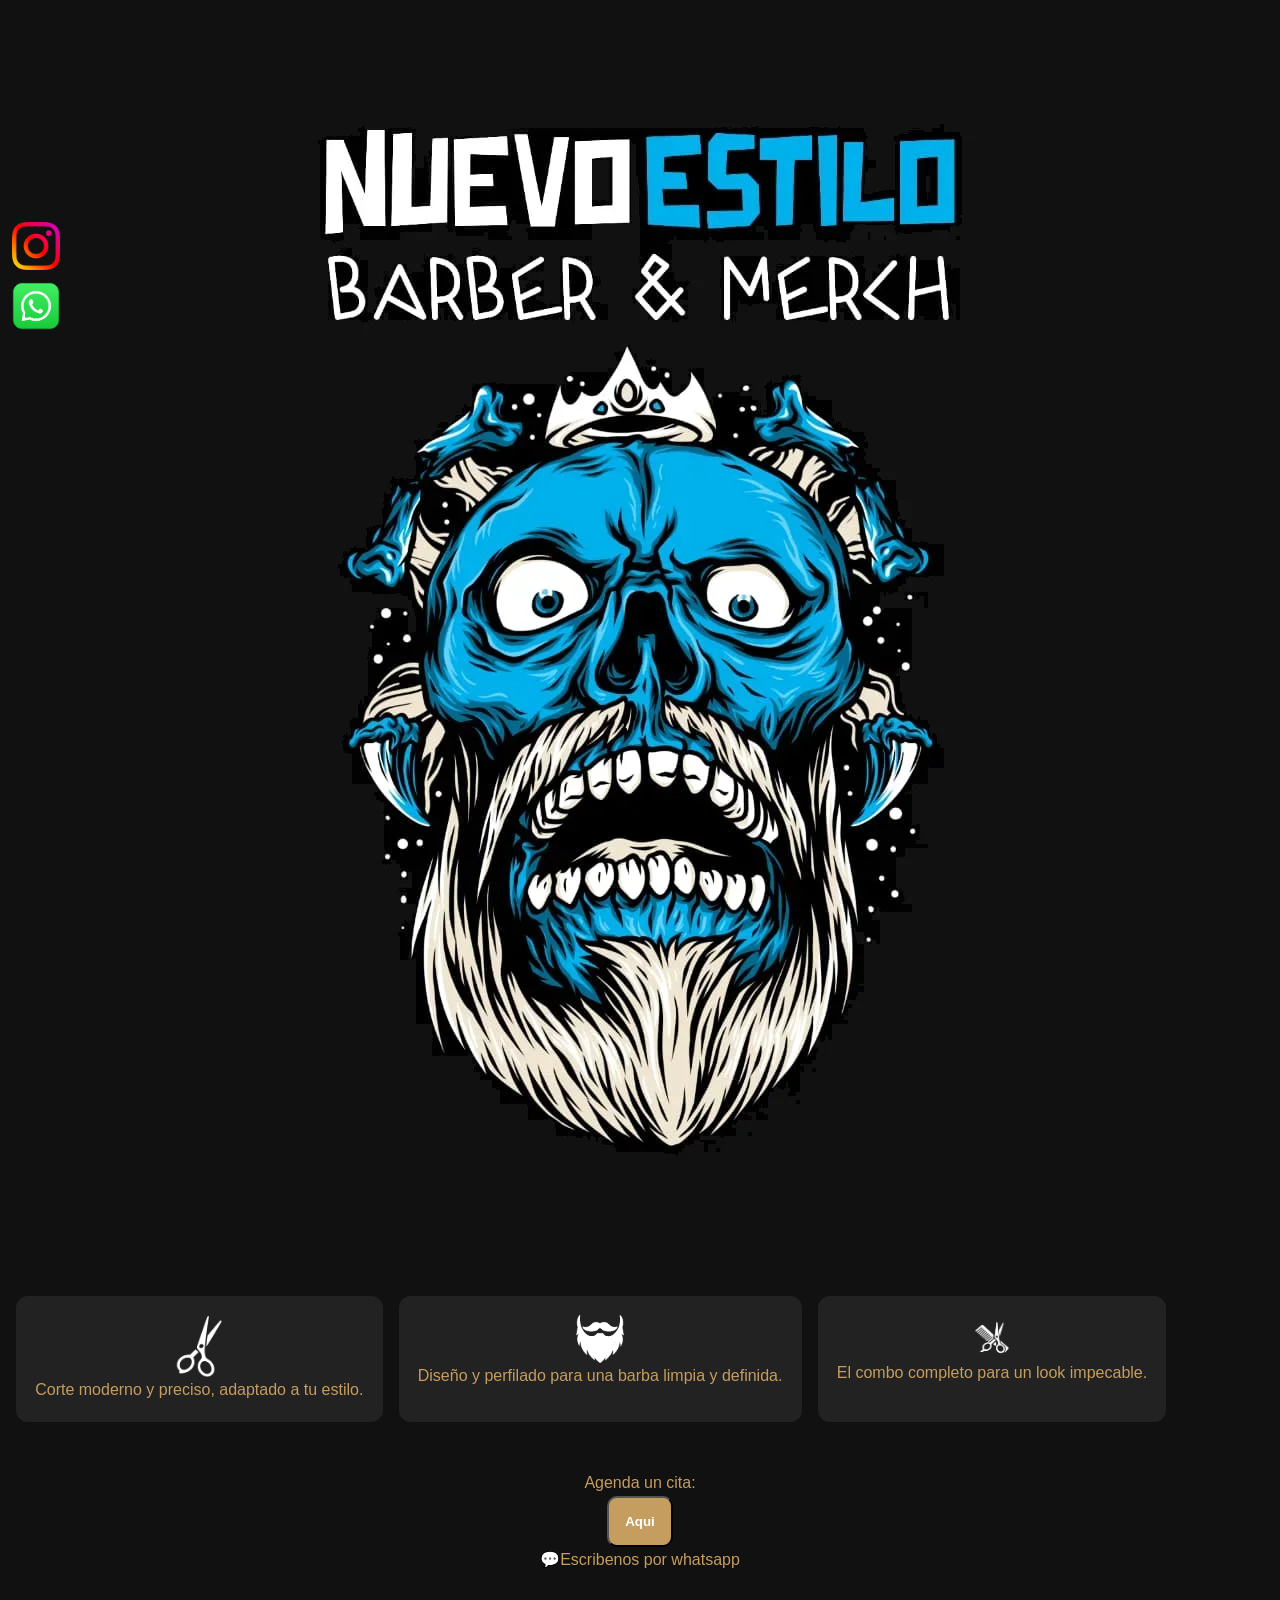
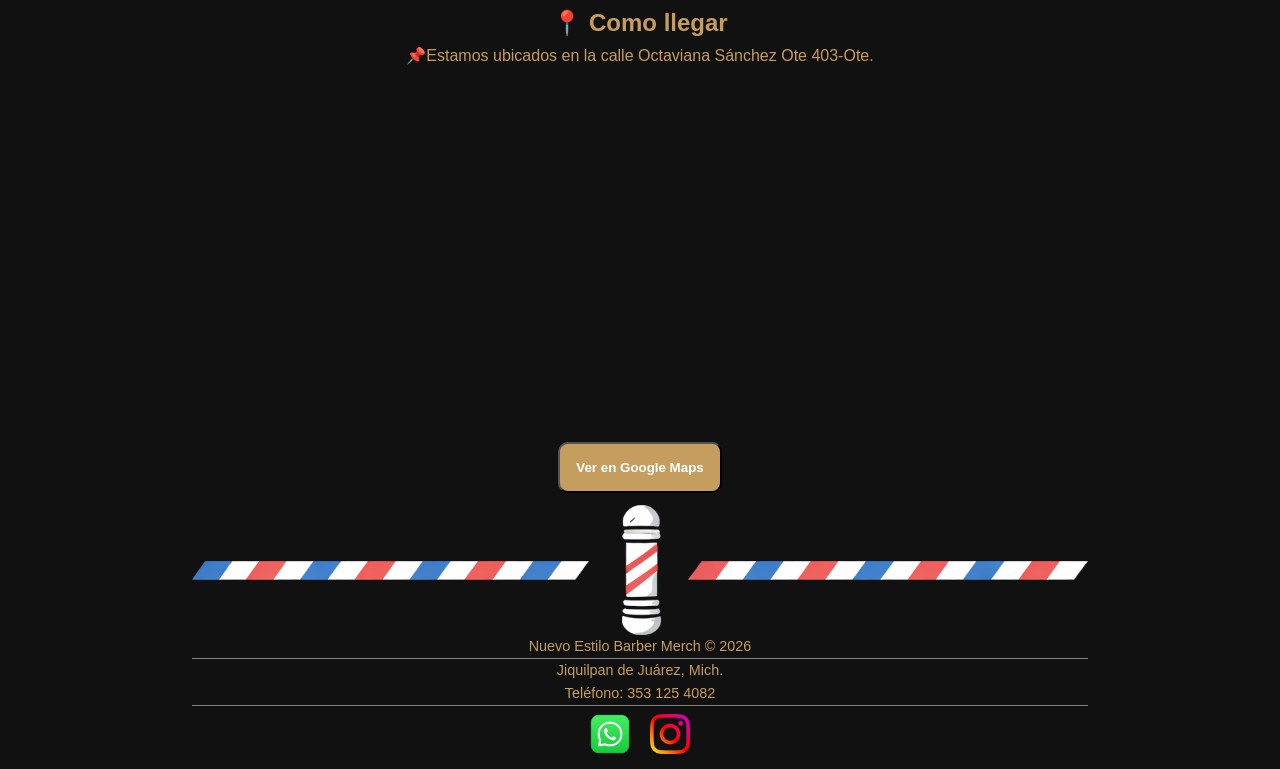
==== index.html @ dde4e33f "reparacio-maps" ====
<!DOCTYPE html>
<html lang="en">
<head>
    <meta charset="UTF-8">
    <meta name="viewport" content="width=device-width, initial-scale=1.0">
    <title>Document</title>
    <header>
    </header>
    <link rel="stylesheet" href="style-index.css">
</head>
<body>

    <div class="social-float">
        <a href="https://www.instagram.com/nuevo.estilo.barber.merch/" target="_blank" arial-label="Instagram">
            <img src="/icon-instagram.webp" alt="Instagram" loading="lazy"></a>
        <a href="https://wa.me/3531254082?text=Hola,%20quiero%20agendar%20una%20cita%20en%20la%20barbería" target="_blank" arial-label="WhatsApp">
            <img src="/icon-whatsapp.webp" alt="WhatsApp" loading="lazy"></a>
    </div>
    <div class="img"><img src="/logo-NEBM.webp" alt="banner NEBM"></div>

    <section class="servicios">
        <div class="card"><img class="icon" src="/icon-corte.png" alt="Corte" loading="lazy">Corte moderno y preciso, adaptado a tu estilo.</div>
        <div class="card"><img class="icon" src="/icon-barba.png" alt="Barba" loading="lazy">Diseño y perfilado para una barba limpia y definida.</div>
        <div class="card"><img class="icon" src="/icon-corte+barba.png" alt="Corte + Barba" loading="lazy">El combo completo para un look impecable.</div>
    </section>

    <section class="cta">
        <p>Agenda un cita:</p>
        <button class="bcta"><a href="https://wa.me/3531254082?text=Hola,%20quiero%20agendar%20una%20cita%20en%20la%20barbería">Aqui</a></button>
        <p>💬Escribenos por whatsapp</p>
    </section>   

    <section class="mapa-section">
        <h2>📍 Como llegar</h2>
            <p class="text-index">📌Estamos ubicados en la calle Octaviana Sánchez Ote 403-Ote.</p>
            <div class="mapa-contenedor">
                <iframe 
                src="https://www.google.com/maps/embed?pb=!1m18!1m12!1m3!1d4331.782740162668!2d-102.71083377011375!3d19.995231643847507!2m3!1f0!2f0!3f0!3m2!1i1024!2i768!4f13.1!3m3!1m2!1s0x842efd003ddbe599%3A0x9b3c000cf13ebb7!2sNuevo%20Estilo%20Barber%20%26%20Merch!5e0!3m2!1ses-419!2smx!4v1769108704139!5m2!1ses-419!2smx"
                width="100%"
                height="300px" 
                style="border:0;" 
                allowfullscreen="" 
                loading="lazy" 
                referrerpolicy="no-referrer-when-downgrade">
            </iframe>     
            </div>
            <br>
            <button class="bcta"><a href="https://maps.app.goo.gl/bT93L2GBnKSp6VHg8" target="_blank">Ver en Google Maps</a></button>
            
    </section>

</body>
<footer>
    <br>
    <br>
    <div class="footer">
         <img src="/img-line.png" alt="img-line" loading="lazy">
        <p>Nuevo Estilo Barber Merch © 2026</p>
        <div class="line-second"></div>
        <p>Jiquilpan de Juárez, Mich.</p>
        Teléfono: 353 125 4082</a>
        <div class="line-second"></div>
        <img class="icon-social" src="/icon-whatsapp.webp" alt="icon-wa" loading="lazy">
        <img class="icon-social" src="/icon-instagram.webp" alt="icon-ig" loading="lazy">
    </div>
</footer>
</html>
---- style-index.css ----
:root {
    --color-principal:#111;
    --texto:#c59d5f;
    --funte:arial, sans-serif;
    --color-boton: #c59d5f;
}

* {
    margin:0;
    padding:0;
    box-sizing:border-box;
}

.header {
    display:flex;
    justify-content: space-between;
    padding:16px;
    color:var(--texto);
}

.nav {
    background-color: var(--color-principal);
    color:var(--texto);
}

body {
    font-family: var(--funte);
    background-color: var(--color-principal);
    color: var(--texto);
    line-height:1.6;
}

a {
    text-decoration: none;
    color:white;
}

.servicios {
    display:flex;
    flex-direction:column;
    gap:1rem;
    padding:1rem;
}

.card {
    background-color:#222;
    padding:1.2rem;
    border-radius:12px;
    text-align:center;
}

@media (min-width:768px) {
    .servicios {
        flex-direction:row;
    }
}

img {
    max-width:100%;
    height:auto;
    display:block;
}

.contenedor-img {
    display:flex;
    flex-direction:column;
    gap:1rem;
    padding:1rem;
}

.icon-social {
    width:2.5rem;
    height:auto;
    display:inline-block;
    justify-items: center;
    margin: 0.5rem;
}

.cta {
    display:flex;
    text-align:center;
    margin:2rem 0;
    display:block;
}

.bcta {
    background-color: var(--color-boton);
    border-radius: 10px;
    font-weight: bold;
    text-decoration: none;
    height: auto;
    padding:1rem;
}

.icon {
    width:3rem;
    height:auto;
    margin:auto;
}

.social-float {
    position:fixed;
    left:12px;
    bottom:70%;
    display:flex;
    flex-direction:column;
    gap:12px;
    z-index: 999;
    width:3rem;
    height:3rem;
}

.mapa-section {
    margin:auto;
    text-align:center;
    width:95%;
    height:450px;
    padding-bottom: 2rem;
    justify-items: center;
}

.mapa-contenedor {
    margin:2%;
    width:96%;
    height:300px;
    border-radius:12px;
    padding-top:0.5rem;

}

.footer {
    margin-left:15%;
    margin-right:15%;
    text-align: center;
    font-size:0.9rem;
}

.line-first {
    border-bottom: grey 2px solid;

}

.line-second {
    border-bottom:grey 1px solid;
}

.text-index {
    text-align: center;
}
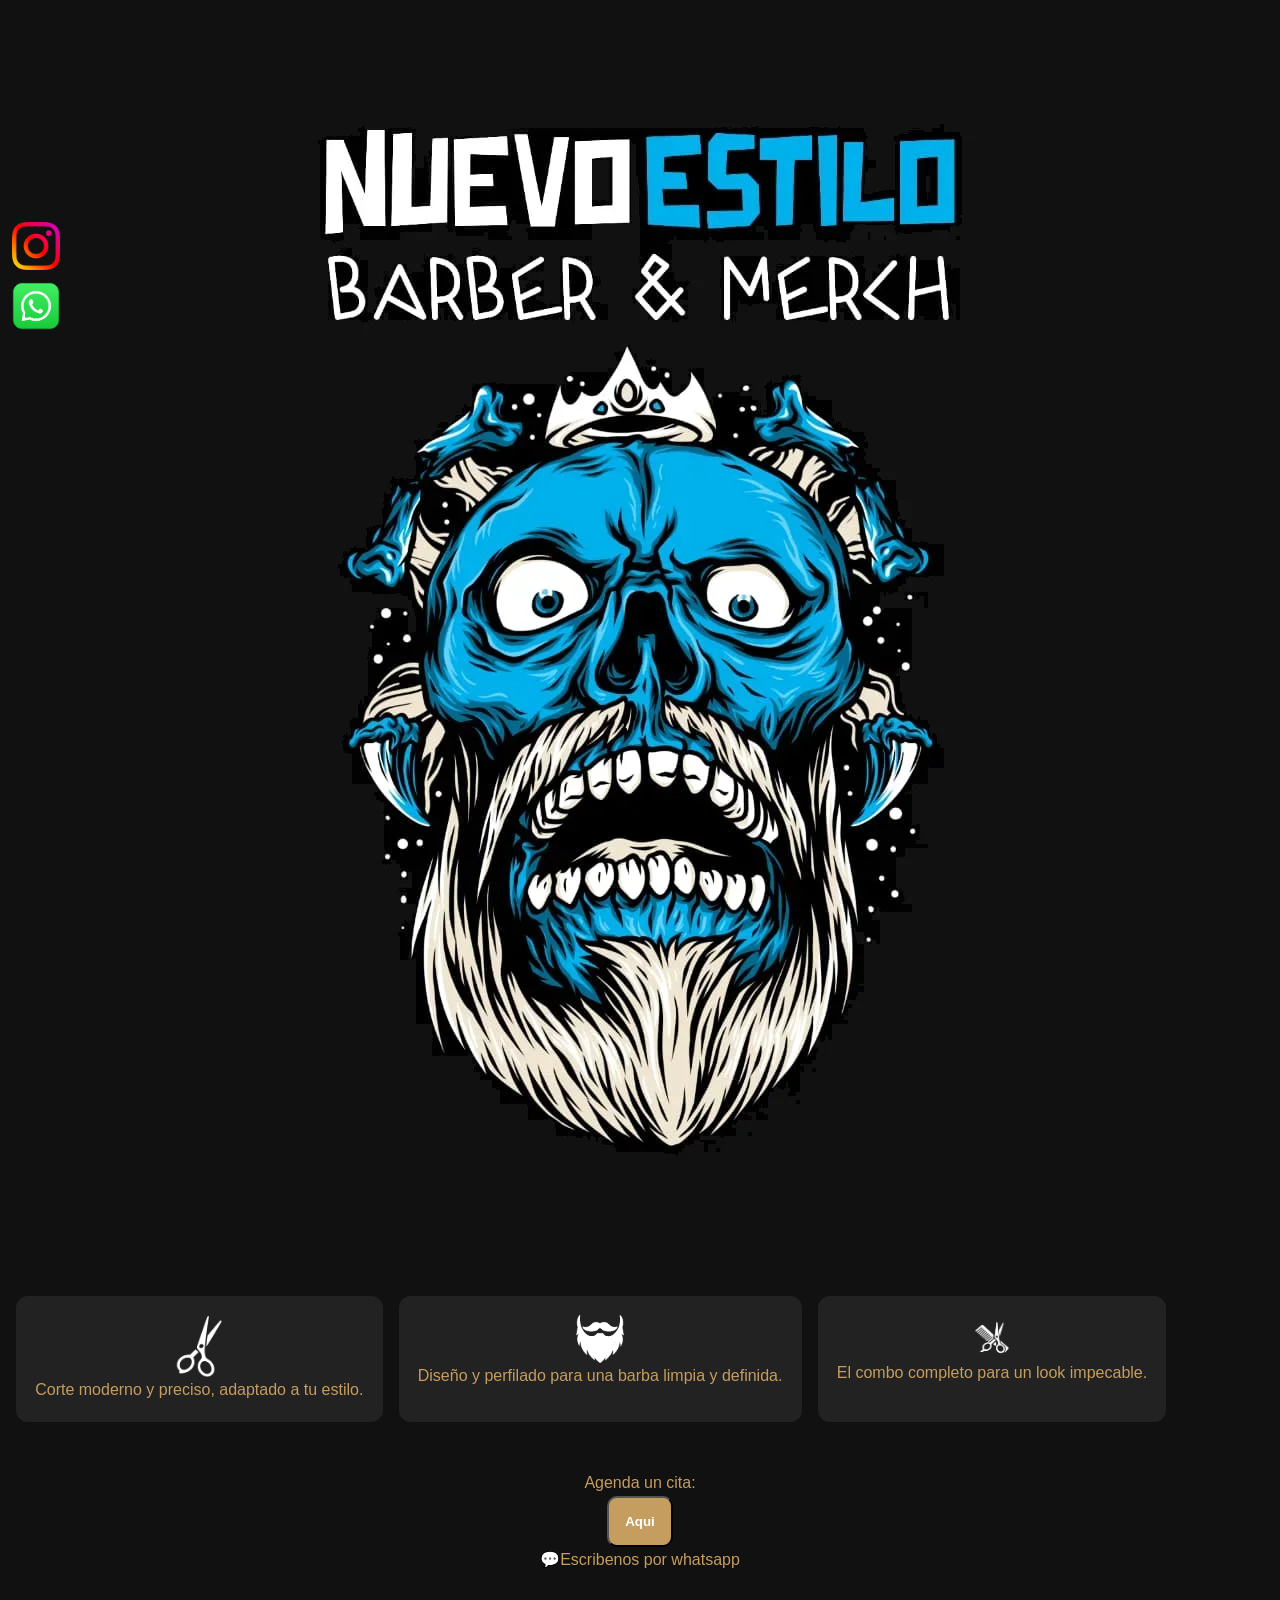
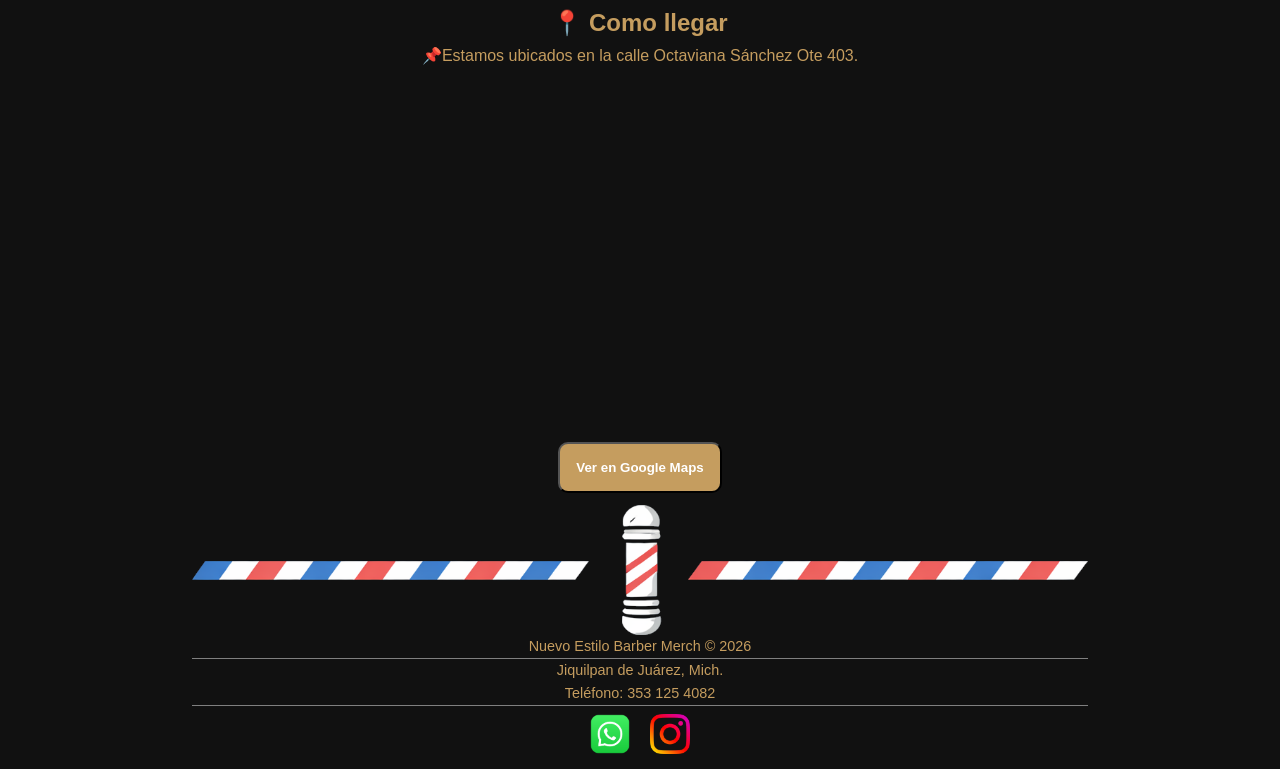
==== commit fc0838ed: "correcion-titulo-y-direccion" ====
--- a/index.html
+++ b/index.html
@@ -3,7 +3,7 @@
 <head>
     <meta charset="UTF-8">
     <meta name="viewport" content="width=device-width, initial-scale=1.0">
-    <title>Document</title>
+    <title>Nuevo Estilo Barber Merch</title>
     <header>
     </header>
     <link rel="stylesheet" href="style-index.css">
@@ -32,7 +32,7 @@
 
     <section class="mapa-section">
         <h2>📍 Como llegar</h2>
-            <p class="text-index">📌Estamos ubicados en la calle Octaviana Sánchez Ote 403-Ote.</p>
+            <p class="text-index">📌Estamos ubicados en la calle Octaviana Sánchez Ote 403.</p>
             <div class="mapa-contenedor">
                 <iframe 
                 src="https://www.google.com/maps/embed?pb=!1m18!1m12!1m3!1d4331.782740162668!2d-102.71083377011375!3d19.995231643847507!2m3!1f0!2f0!3f0!3m2!1i1024!2i768!4f13.1!3m3!1m2!1s0x842efd003ddbe599%3A0x9b3c000cf13ebb7!2sNuevo%20Estilo%20Barber%20%26%20Merch!5e0!3m2!1ses-419!2smx!4v1769108704139!5m2!1ses-419!2smx"
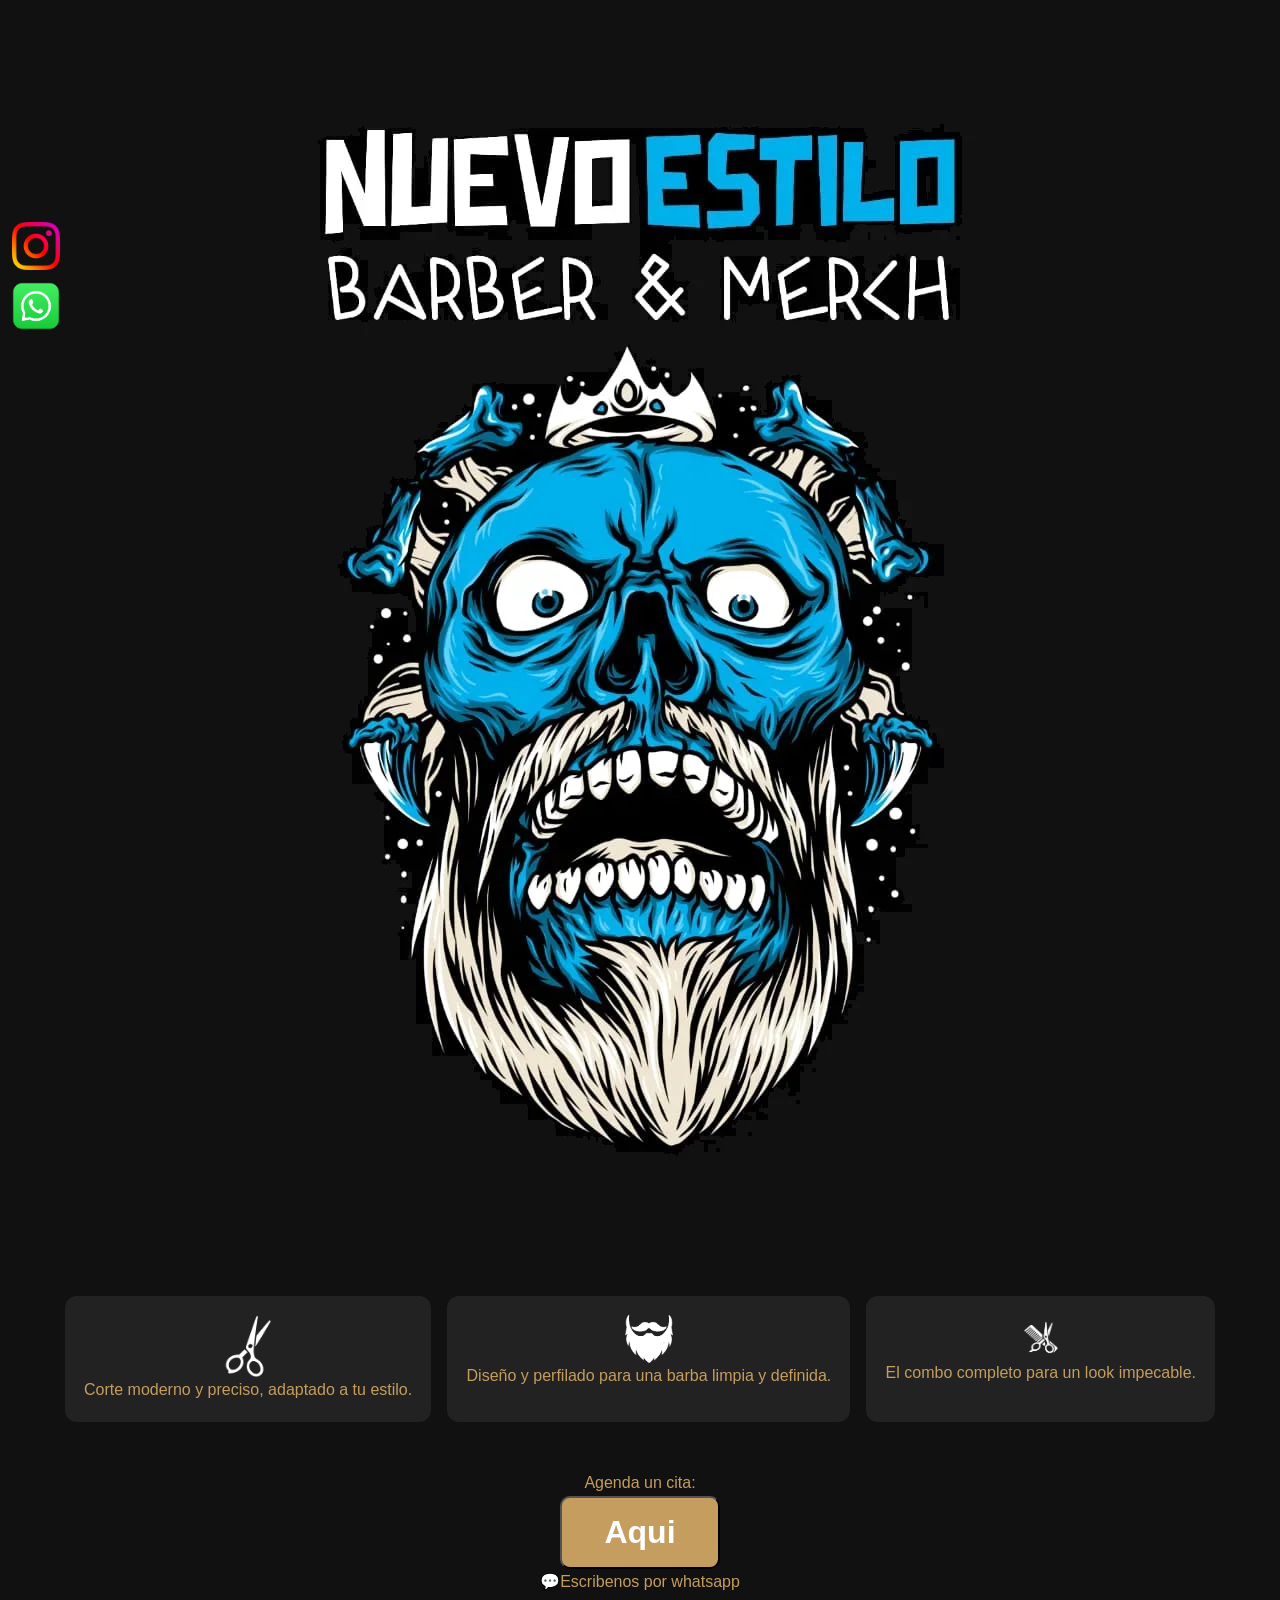
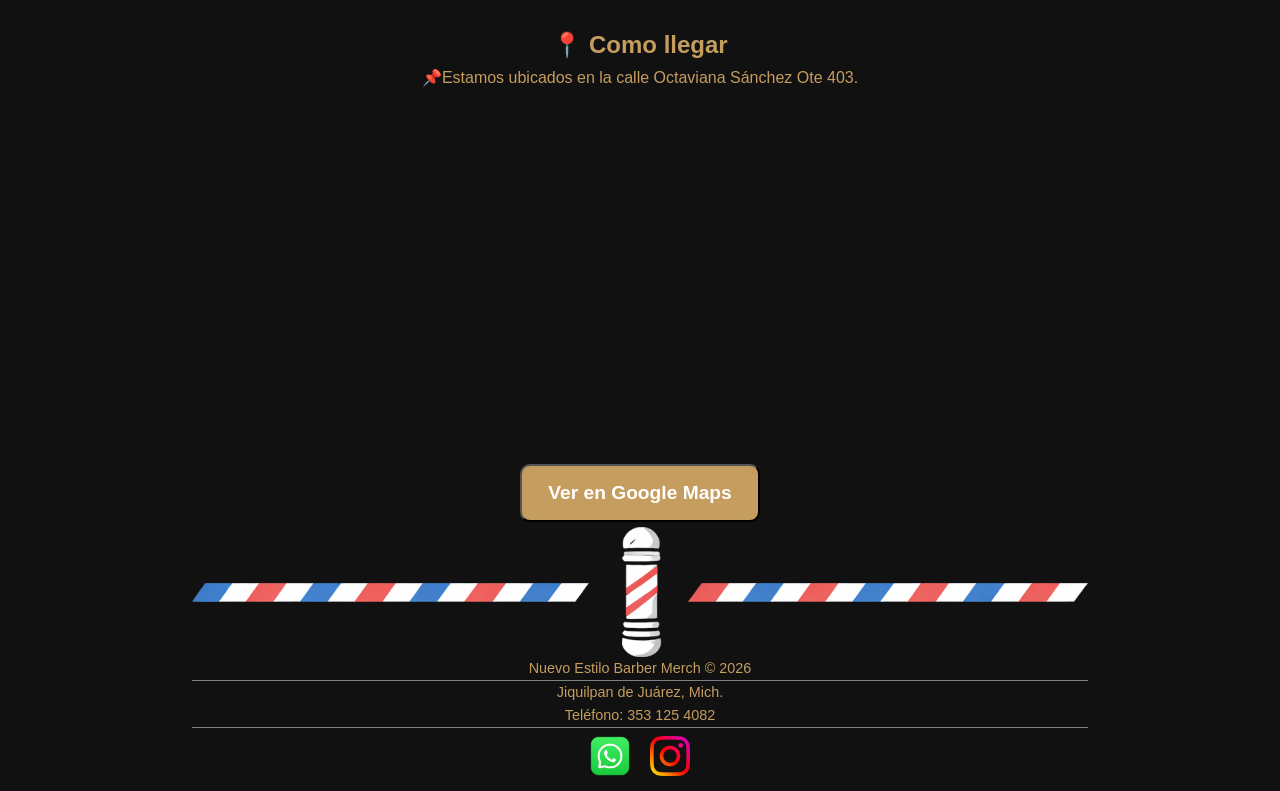
==== commit 2909abcd: "ajuste1-seo" ====
--- a/index.html
+++ b/index.html
@@ -12,11 +12,11 @@
 
     <div class="social-float">
         <a href="https://www.instagram.com/nuevo.estilo.barber.merch/" target="_blank" arial-label="Instagram">
-            <img src="/icon-instagram.webp" alt="Instagram" loading="lazy"></a>
+            <img src="/icon-instagram.webp" alt="Instagram" width="auto" height="auto"loading="lazy"></a>
         <a href="https://wa.me/3531254082?text=Hola,%20quiero%20agendar%20una%20cita%20en%20la%20barbería" target="_blank" arial-label="WhatsApp">
             <img src="/icon-whatsapp.webp" alt="WhatsApp" loading="lazy"></a>
     </div>
-    <div class="img"><img src="/logo-NEBM.webp" alt="banner NEBM"></div>
+    <div class="img"><img src="/logo-NEBM.webp" alt="banner NEBM" width="100%" height="auto"></div>
 
     <section class="servicios">
         <div class="card"><img class="icon" src="/icon-corte.png" alt="Corte" loading="lazy">Corte moderno y preciso, adaptado a tu estilo.</div>
@@ -35,6 +35,7 @@
             <p class="text-index">📌Estamos ubicados en la calle Octaviana Sánchez Ote 403.</p>
             <div class="mapa-contenedor">
                 <iframe 
+                tittle="google-maps"
                 src="https://www.google.com/maps/embed?pb=!1m18!1m12!1m3!1d4331.782740162668!2d-102.71083377011375!3d19.995231643847507!2m3!1f0!2f0!3f0!3m2!1i1024!2i768!4f13.1!3m3!1m2!1s0x842efd003ddbe599%3A0x9b3c000cf13ebb7!2sNuevo%20Estilo%20Barber%20%26%20Merch!5e0!3m2!1ses-419!2smx!4v1769108704139!5m2!1ses-419!2smx"
                 width="100%"
                 height="300px" 
@@ -45,7 +46,7 @@
             </iframe>     
             </div>
             <br>
-            <button class="bcta"><a href="https://maps.app.goo.gl/bT93L2GBnKSp6VHg8" target="_blank">Ver en Google Maps</a></button>
+            <button class="bmaps"><a href="https://maps.app.goo.gl/bT93L2GBnKSp6VHg8" target="_blank">Ver en Google Maps</a></button>
             
     </section>
 
@@ -54,7 +55,7 @@
     <br>
     <br>
     <div class="footer">
-         <img src="/img-line.png" alt="img-line" loading="lazy">
+         <img src="/img-line.png" alt="img-line" width="auto" height="auto"loading="lazy">
         <p>Nuevo Estilo Barber Merch © 2026</p>
         <div class="line-second"></div>
         <p>Jiquilpan de Juárez, Mich.</p>
--- a/style-index.css
+++ b/style-index.css
@@ -36,6 +36,7 @@
 }
 
 .servicios {
+    justify-content: center;
     display:flex;
     flex-direction:column;
     gap:1rem;
@@ -88,9 +89,23 @@
     border-radius: 10px;
     font-weight: bold;
     text-decoration: none;
+    width:10rem;
     height: auto;
+    font-size:2rem;
     padding:1rem;
 }
+
+.bmaps {
+    background-color: var(--color-boton);
+    border-radius: 10px;
+    font-weight: bold;
+    text-decoration: none;
+    width:15rem;
+    height: auto;
+    font-size:1.2rem;
+    padding:1rem;
+}
+
 
 .icon {
     width:3rem;
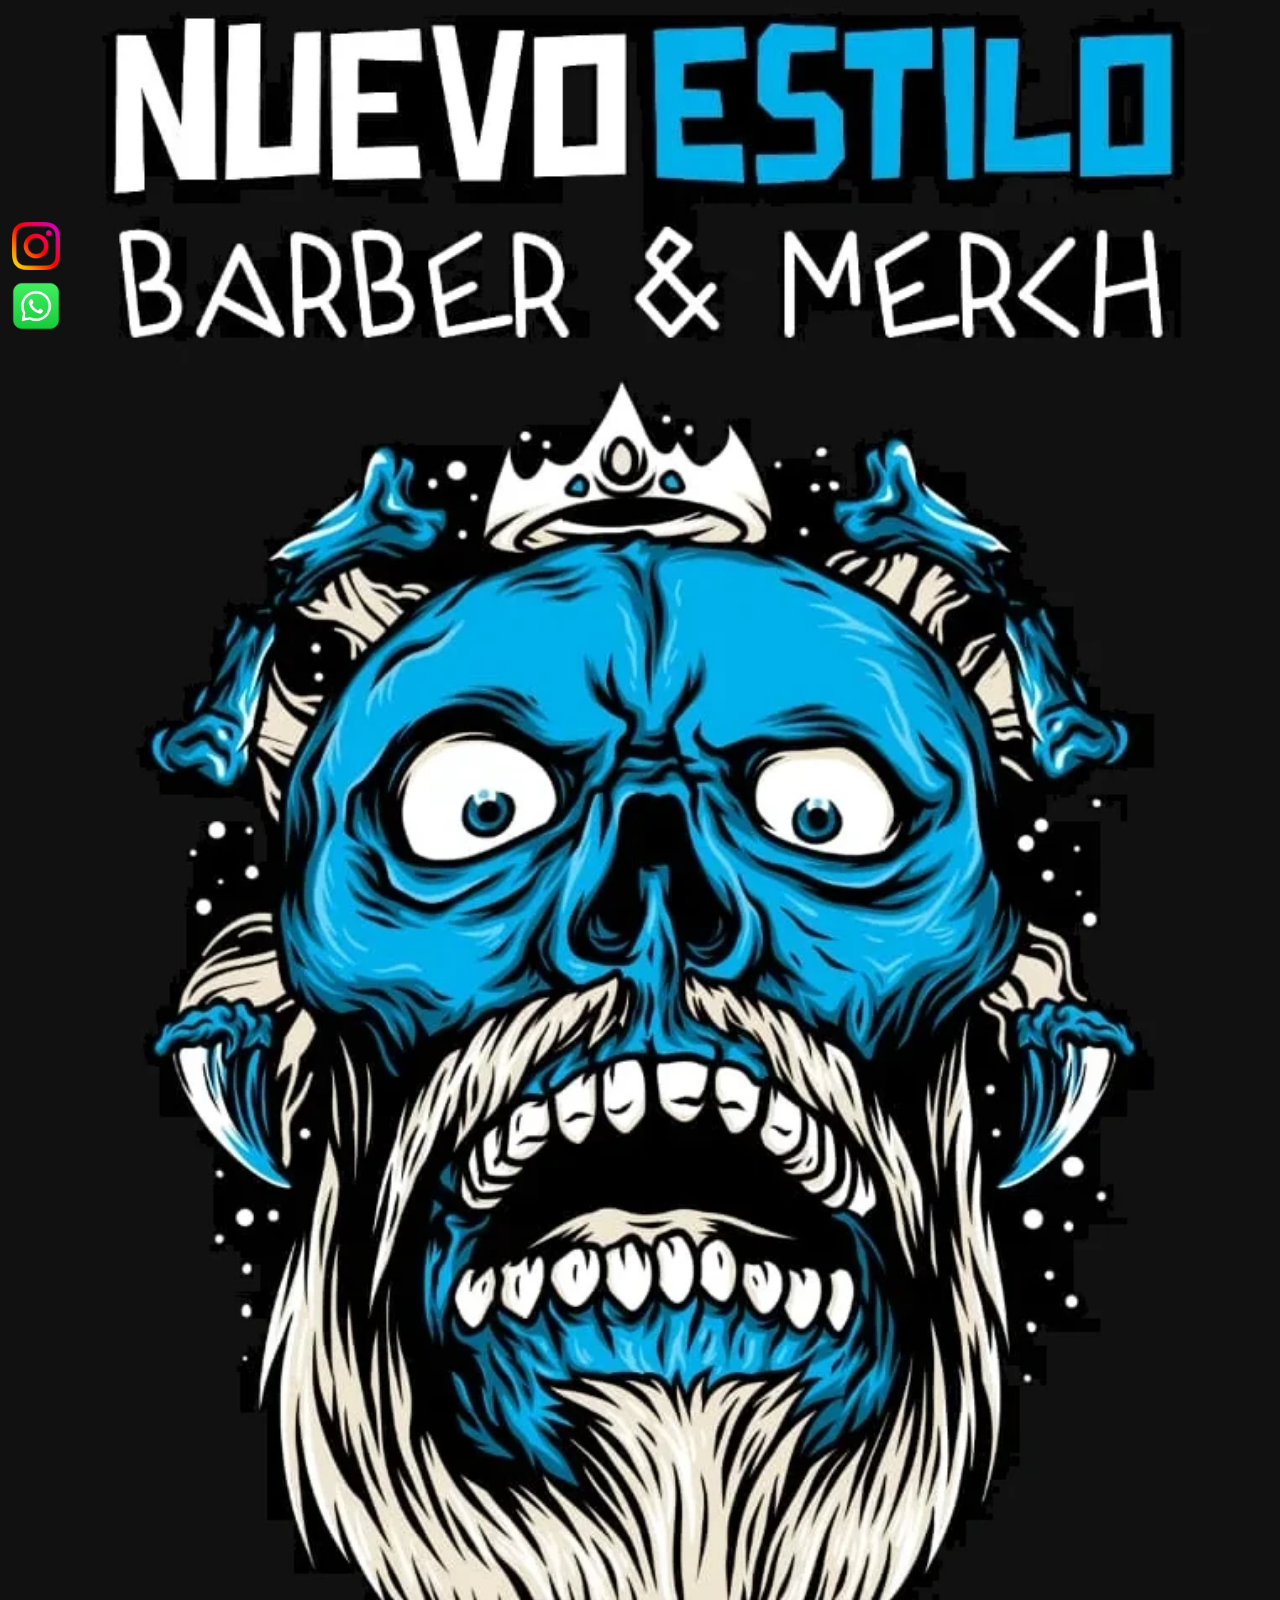
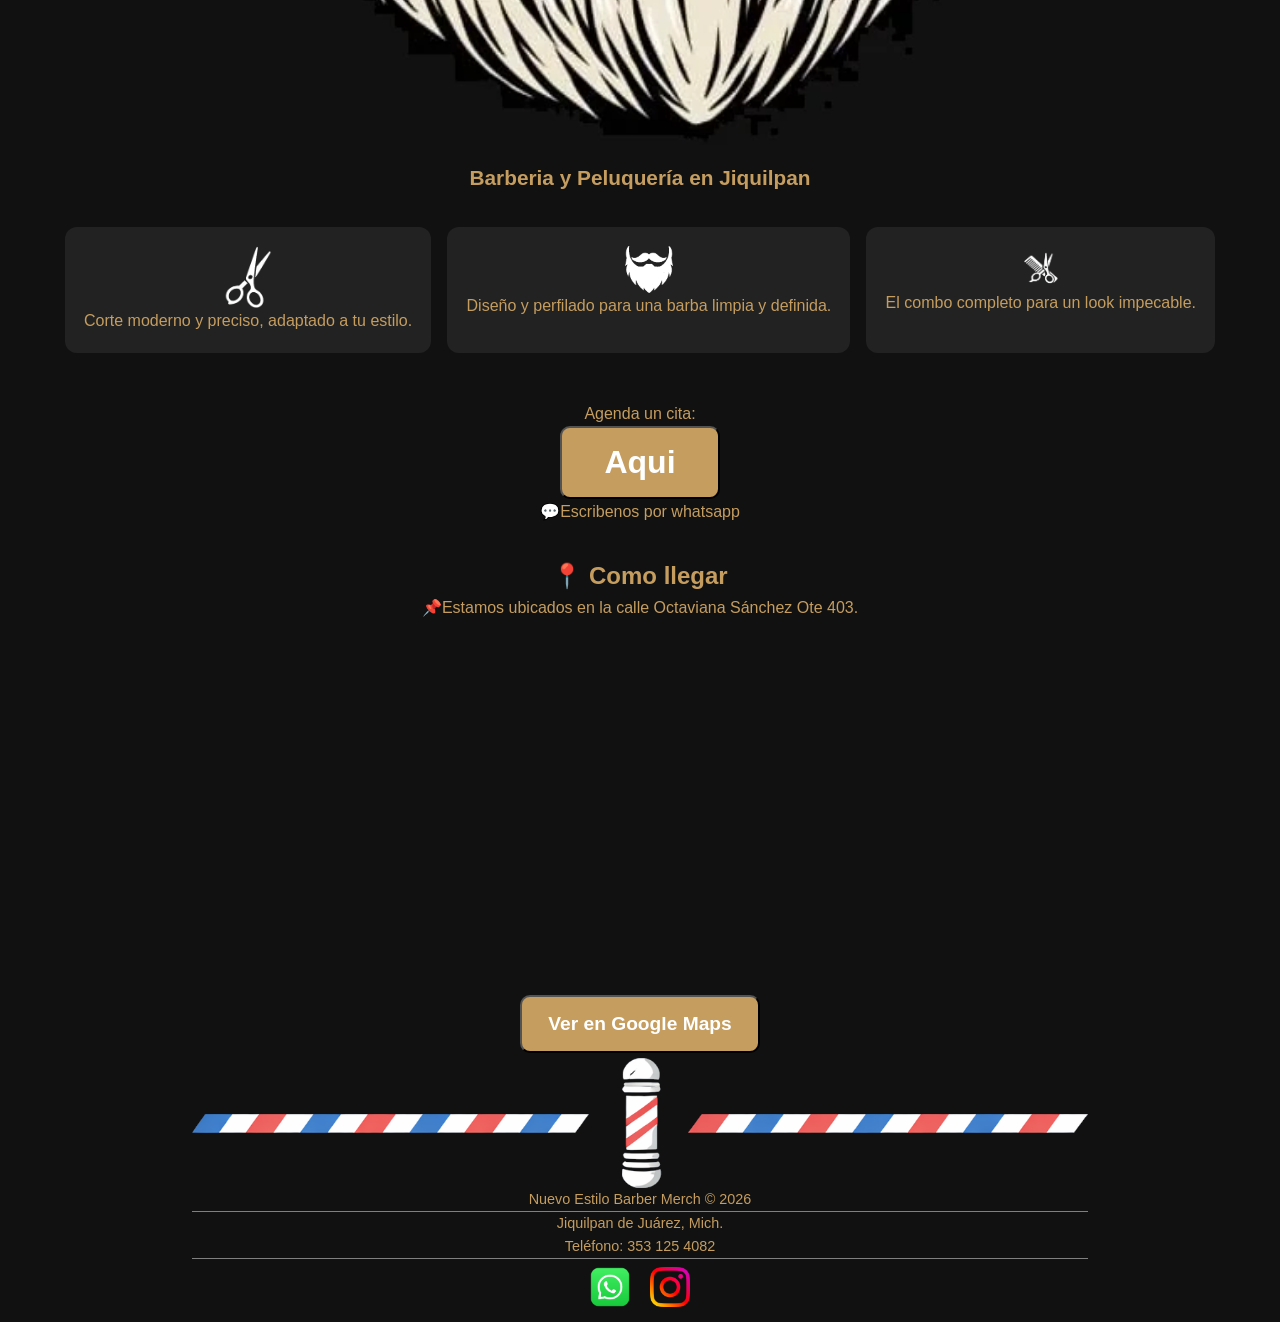
==== commit d4060d56: "rec-img-principal-y-add-meta" ====
--- a/index.html
+++ b/index.html
@@ -4,6 +4,7 @@
     <meta charset="UTF-8">
     <meta name="viewport" content="width=device-width, initial-scale=1.0">
     <title>Nuevo Estilo Barber Merch</title>
+    <meta name="description" content="Barbería y Peluquería en Jiquilpan, Michoacán. Ofrecemos cortes de cabello modernos, diseño de barba y servicios de alta calidad para hombres. ¡Agenda tu cita hoy!">
     <header>
     </header>
     <link rel="stylesheet" href="style-index.css">
@@ -18,10 +19,12 @@
     </div>
     <div class="img"><img src="/logo-NEBM.webp" alt="banner NEBM" width="100%" height="auto"></div>
 
+        <h1>Barberia y Peluquería en Jiquilpan</h1>
+
     <section class="servicios">
-        <div class="card"><img class="icon" src="/icon-corte.png" alt="Corte" loading="lazy">Corte moderno y preciso, adaptado a tu estilo.</div>
-        <div class="card"><img class="icon" src="/icon-barba.png" alt="Barba" loading="lazy">Diseño y perfilado para una barba limpia y definida.</div>
-        <div class="card"><img class="icon" src="/icon-corte+barba.png" alt="Corte + Barba" loading="lazy">El combo completo para un look impecable.</div>
+        <div class="card"><img class="icon" src="/icon-corte.png" alt="Corte" width="auto" height="auto" loading="lazy">Corte moderno y preciso, adaptado a tu estilo.</div>
+        <div class="card"><img class="icon" src="/icon-barba.png" alt="Barba" width="auto" height="auto" loading="lazy">Diseño y perfilado para una barba limpia y definida.</div>
+        <div class="card"><img class="icon" src="/icon-corte+barba.png" alt="Corte + Barba" width="auto" height="auto" loading="lazy">El combo completo para un look impecable.</div>
     </section>
 
     <section class="cta">
@@ -35,7 +38,7 @@
             <p class="text-index">📌Estamos ubicados en la calle Octaviana Sánchez Ote 403.</p>
             <div class="mapa-contenedor">
                 <iframe 
-                tittle="google-maps"
+                title="google-maps"
                 src="https://www.google.com/maps/embed?pb=!1m18!1m12!1m3!1d4331.782740162668!2d-102.71083377011375!3d19.995231643847507!2m3!1f0!2f0!3f0!3m2!1i1024!2i768!4f13.1!3m3!1m2!1s0x842efd003ddbe599%3A0x9b3c000cf13ebb7!2sNuevo%20Estilo%20Barber%20%26%20Merch!5e0!3m2!1ses-419!2smx!4v1769108704139!5m2!1ses-419!2smx"
                 width="100%"
                 height="300px" 
--- a/style-index.css
+++ b/style-index.css
@@ -11,6 +11,12 @@
     box-sizing:border-box;
 }
 
+h1 {
+    text-align: center;
+    margin: 1rem 0;
+    color: var(--texto);
+    font-size:1.3rem;
+}
 .header {
     display:flex;
     justify-content: space-between;
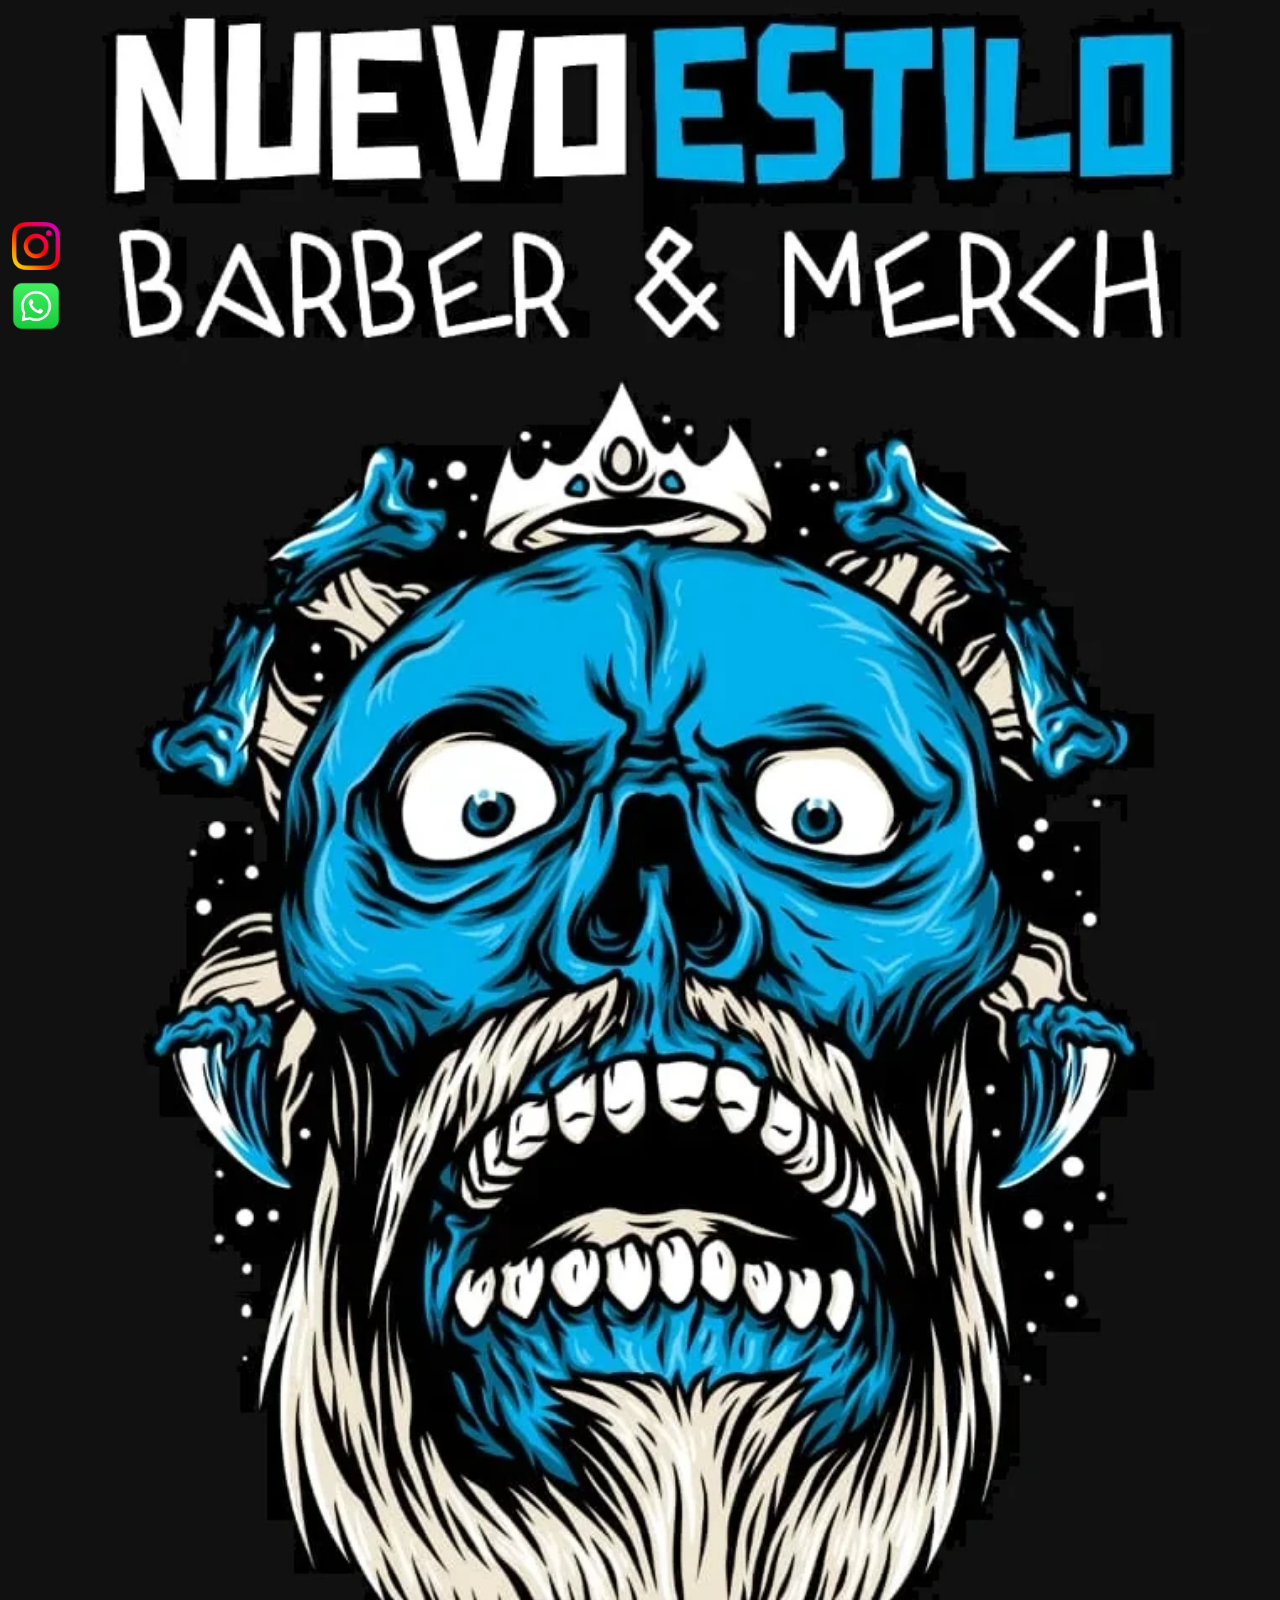
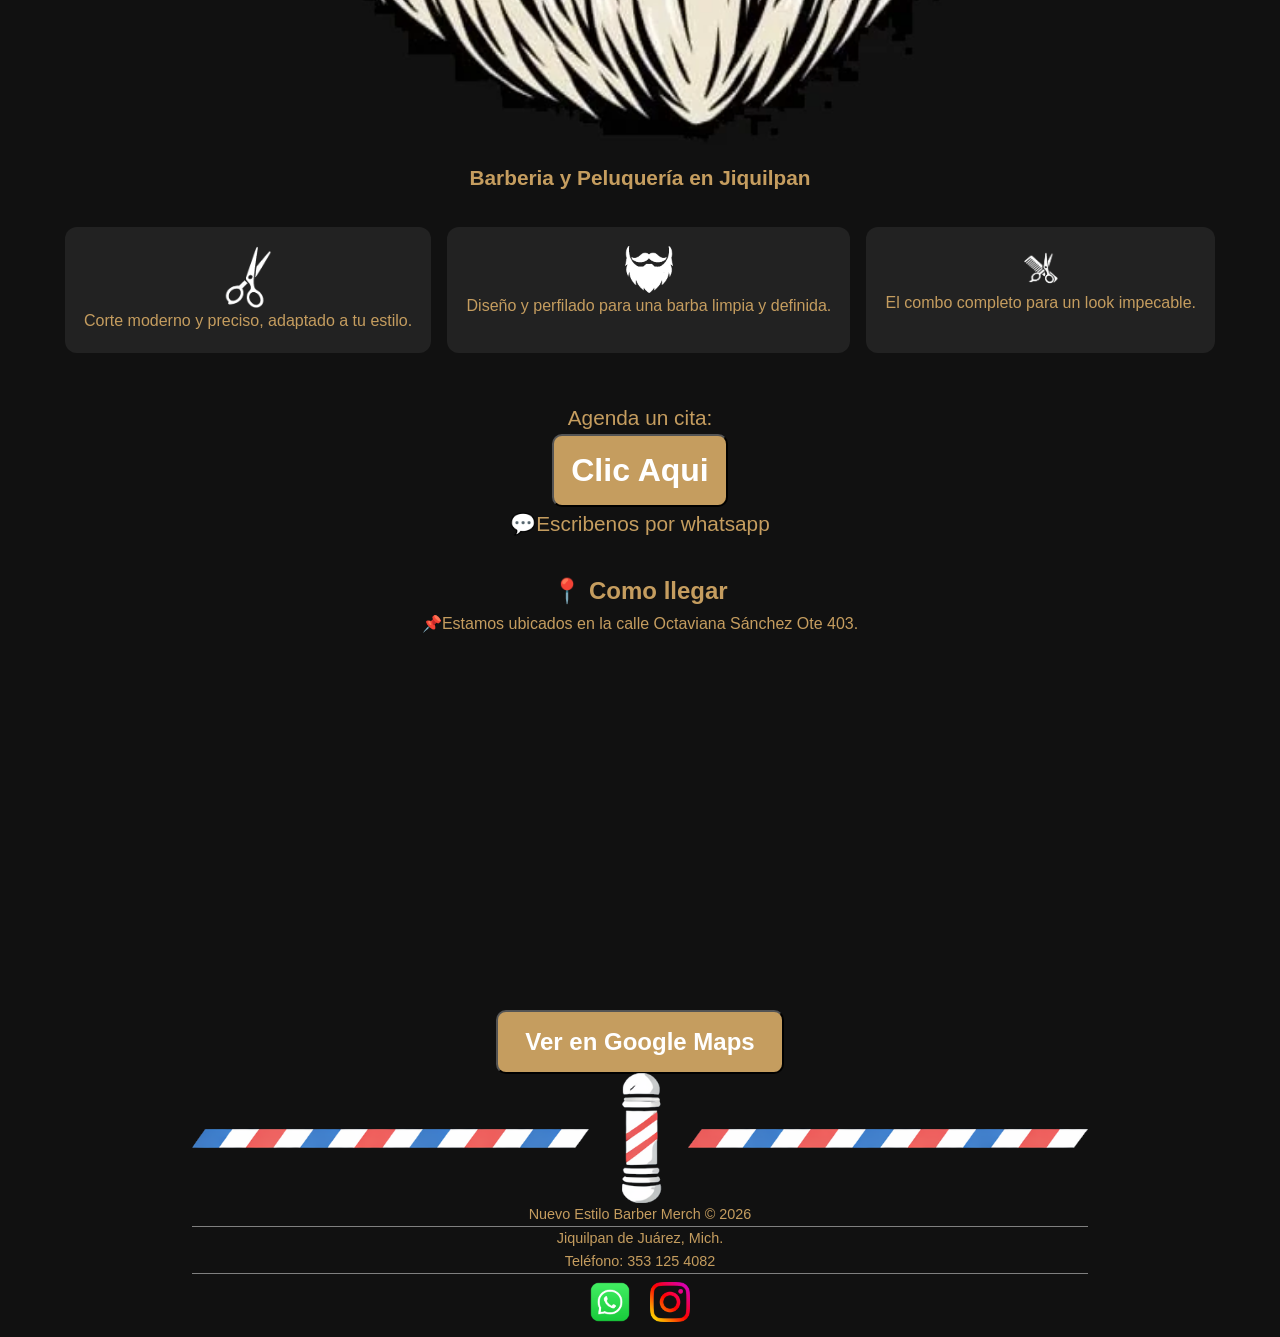
==== commit 607a33bf: "modificar-botones" ====
--- a/index.html
+++ b/index.html
@@ -28,9 +28,9 @@
     </section>
 
     <section class="cta">
-        <p>Agenda un cita:</p>
-        <button class="bcta"><a href="https://wa.me/3531254082?text=Hola,%20quiero%20agendar%20una%20cita%20en%20la%20barbería">Aqui</a></button>
-        <p>💬Escribenos por whatsapp</p>
+        <p class="text-cta">Agenda un cita:</p>
+        <button class="bcta"><a href="https://wa.me/3531254082?text=Hola,%20quiero%20agendar%20una%20cita%20en%20la%20barbería">Clic Aqui</a></button>
+        <p class="text-cta">💬Escribenos por whatsapp</p>
     </section>   
 
     <section class="mapa-section">
--- a/style-index.css
+++ b/style-index.css
@@ -95,10 +95,14 @@
     border-radius: 10px;
     font-weight: bold;
     text-decoration: none;
-    width:10rem;
+    width:11rem;
     height: auto;
     font-size:2rem;
     padding:1rem;
+}
+
+.text-cta {
+    font-size: 1.3rem;
 }
 
 .bmaps {
@@ -106,9 +110,9 @@
     border-radius: 10px;
     font-weight: bold;
     text-decoration: none;
-    width:15rem;
+    width:18rem;
     height: auto;
-    font-size:1.2rem;
+    font-size:1.5rem;
     padding:1rem;
 }
 
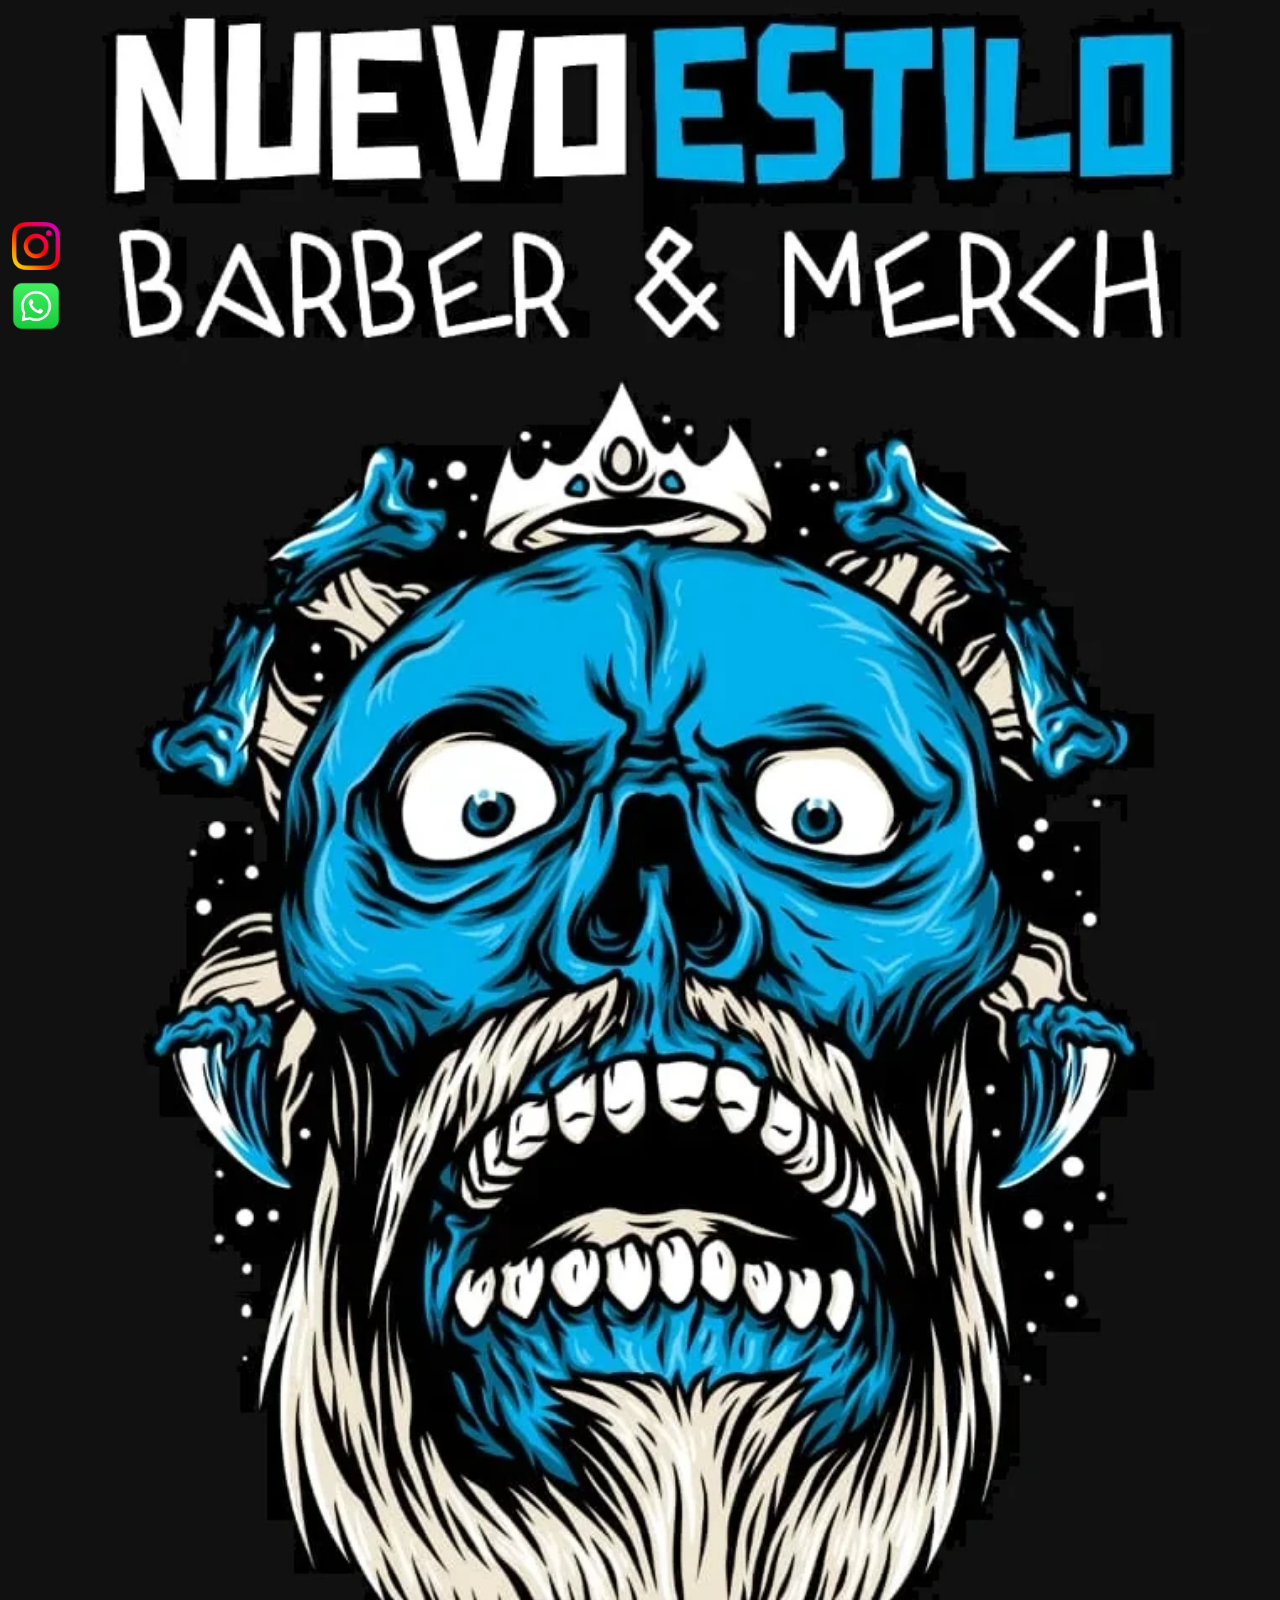
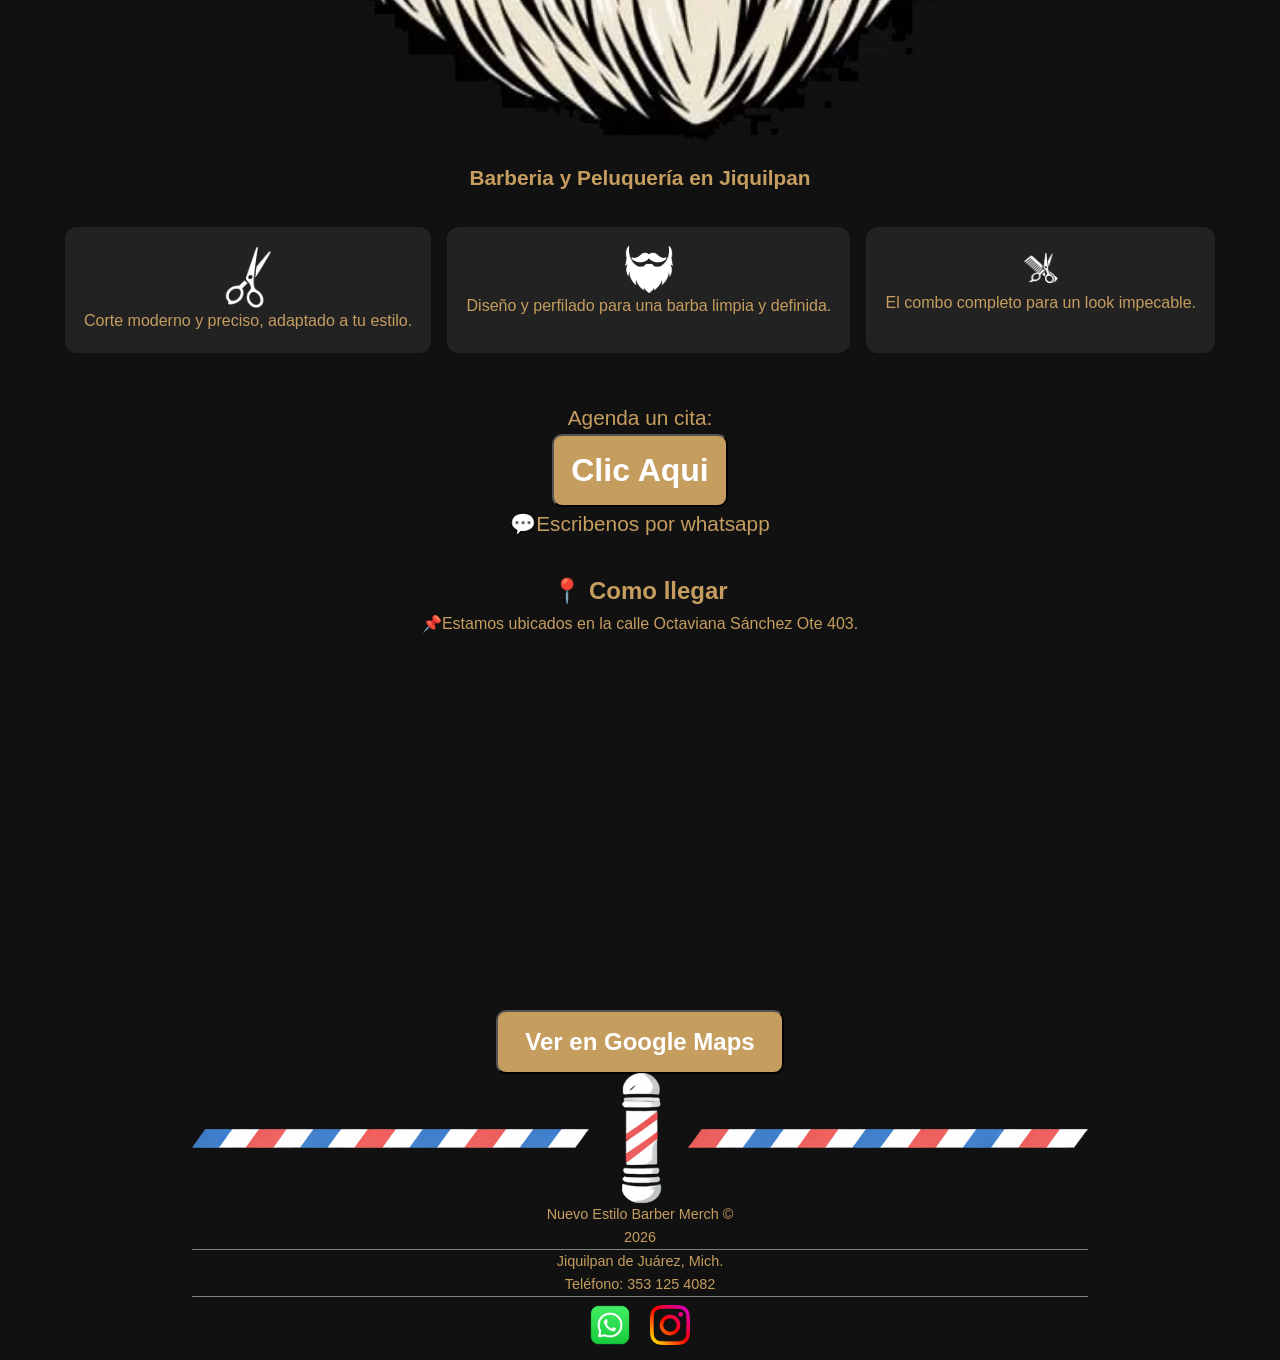
==== commit f55c4019: "add-fecha-js" ====
--- a/index.html
+++ b/index.html
@@ -59,7 +59,7 @@
     <br>
     <div class="footer">
          <img src="/img-line.png" alt="img-line" width="auto" height="auto"loading="lazy">
-        <p>Nuevo Estilo Barber Merch © 2026</p>
+        <p>Nuevo Estilo Barber Merch ©</p><span id="fecha"></span>
         <div class="line-second"></div>
         <p>Jiquilpan de Juárez, Mich.</p>
         Teléfono: 353 125 4082</a>
@@ -68,4 +68,5 @@
         <img class="icon-social" src="/icon-instagram.webp" alt="icon-ig" loading="lazy">
     </div>
 </footer>
+    <script src="javascript.js"></script>
 </html>
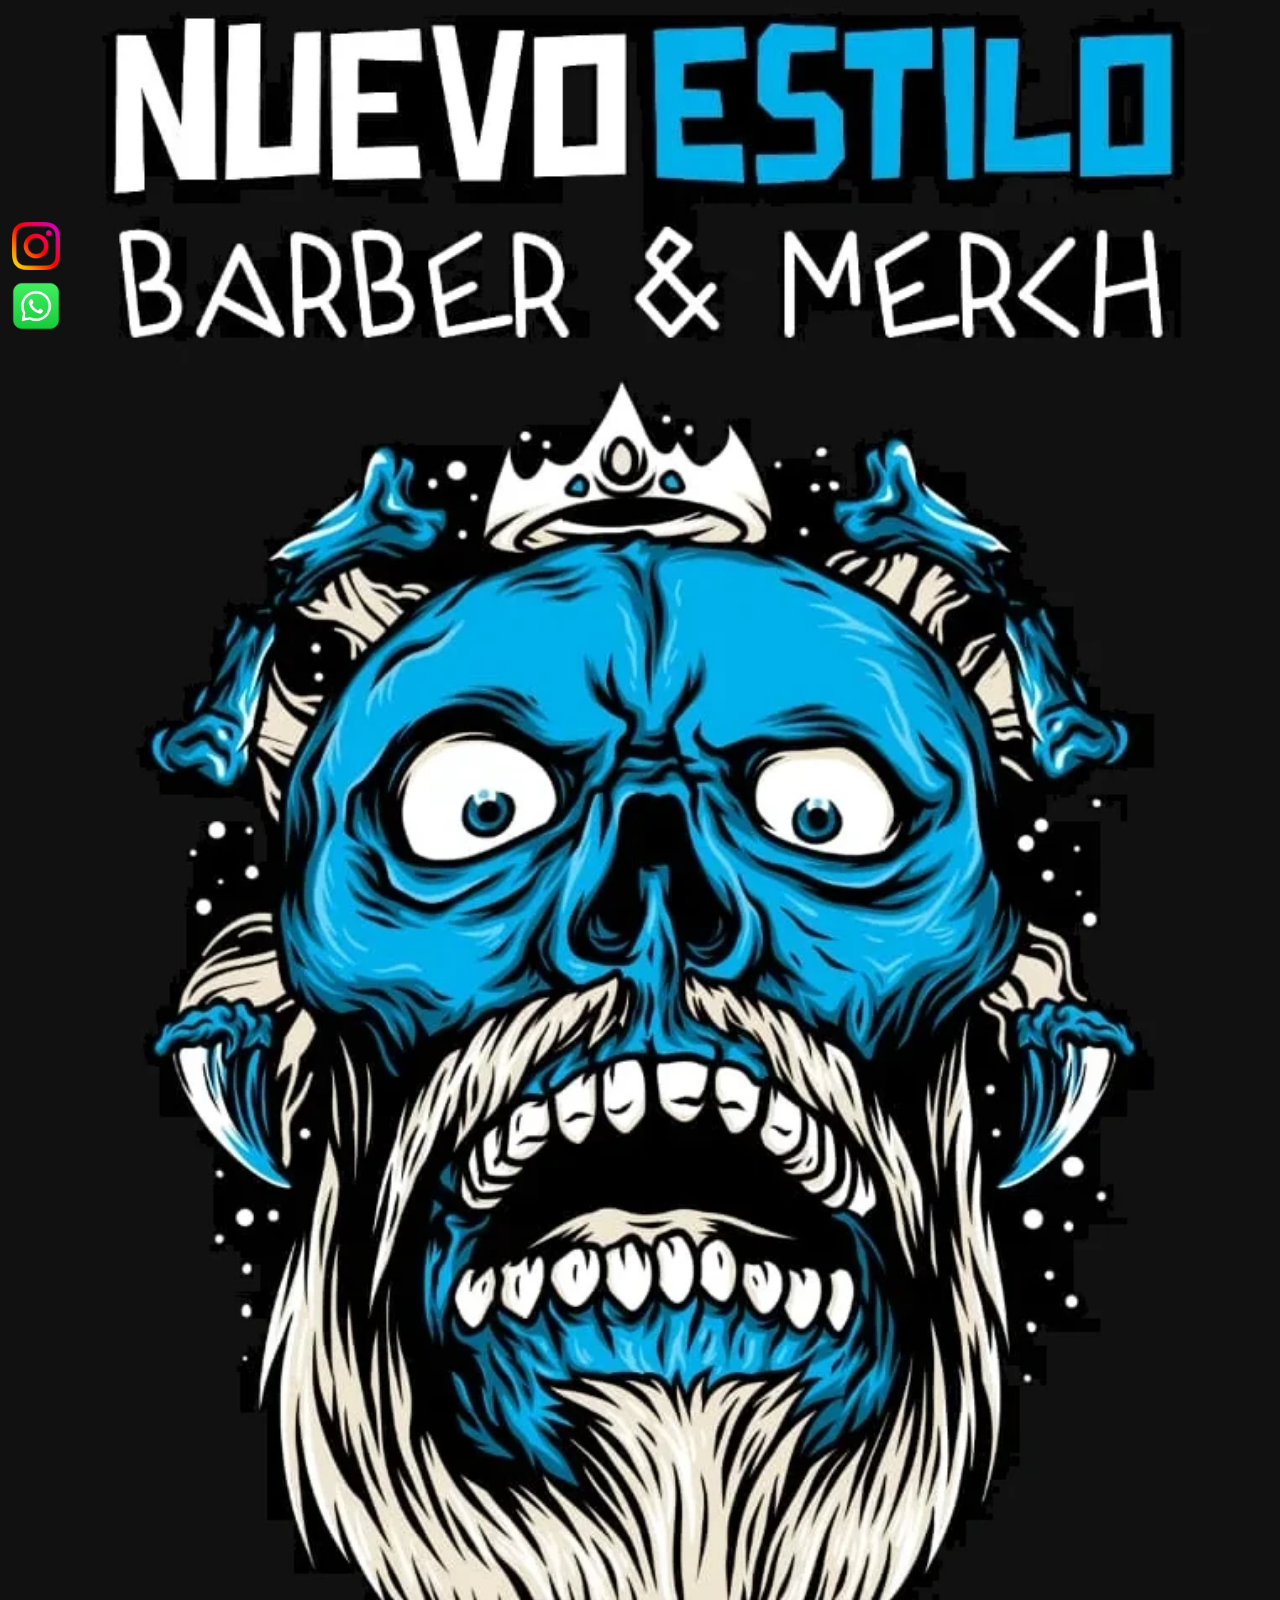
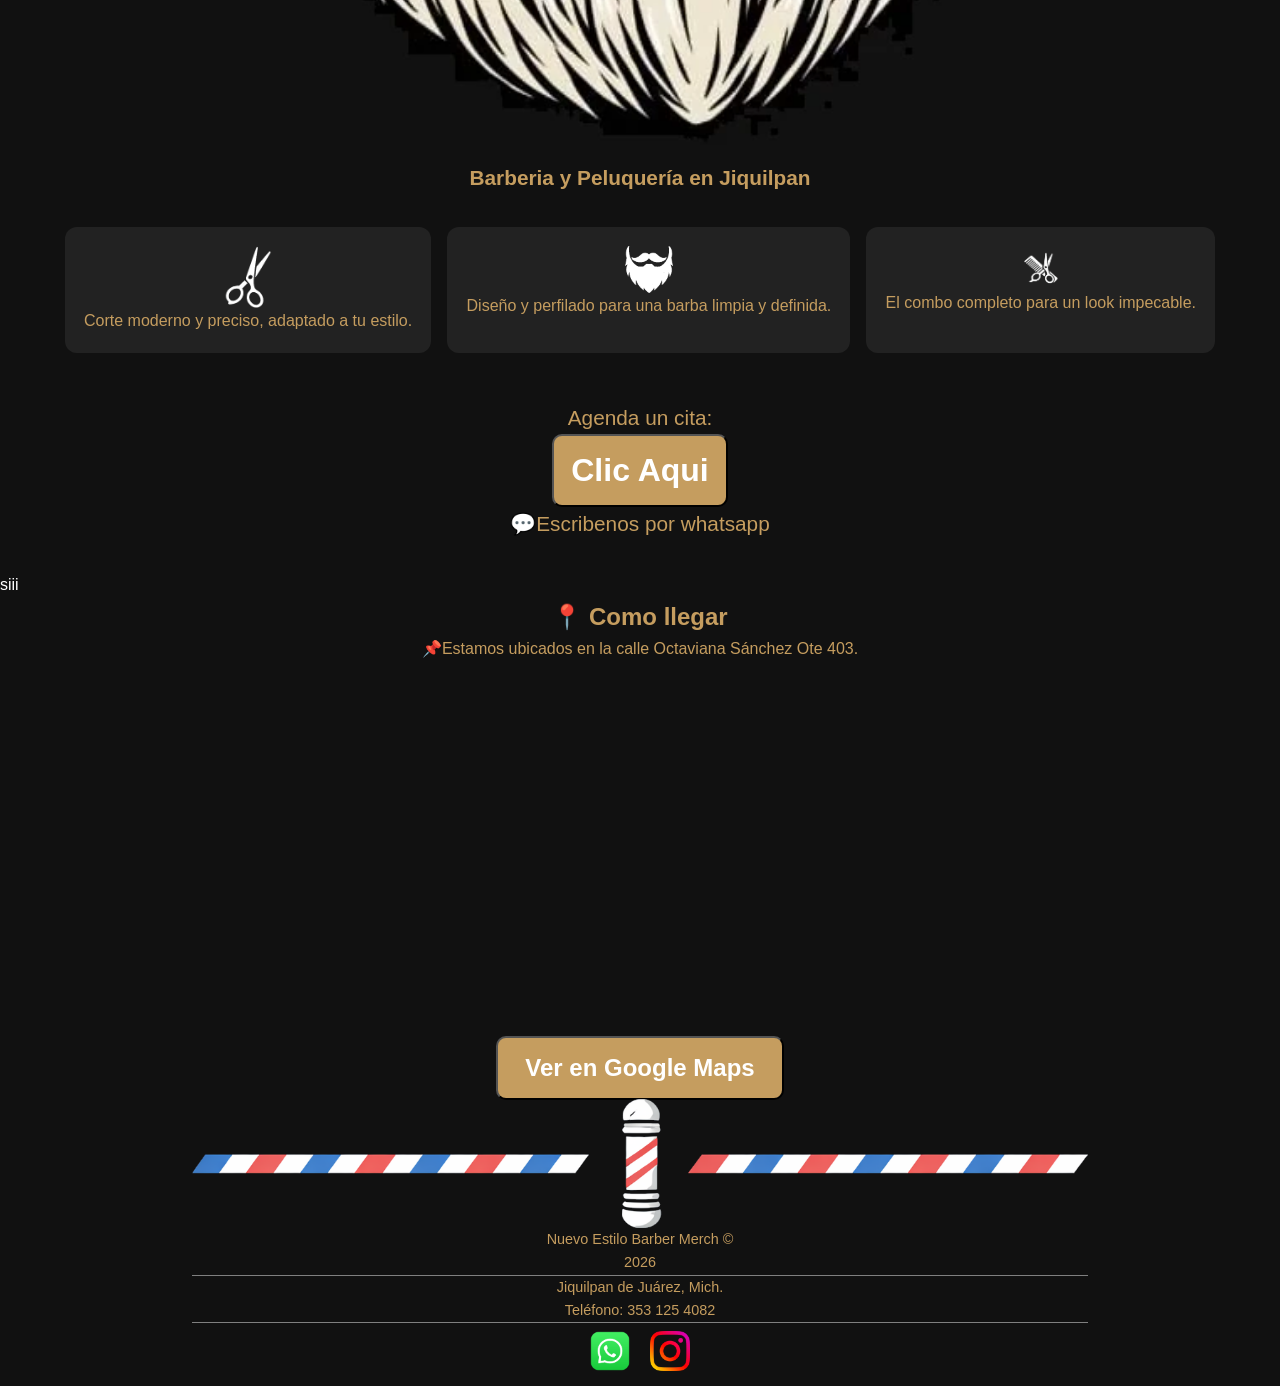
==== commit a074b38f: "ver_gsc" ====
--- a/index.html
+++ b/index.html
@@ -32,6 +32,8 @@
         <button class="bcta"><a href="https://wa.me/3531254082?text=Hola,%20quiero%20agendar%20una%20cita%20en%20la%20barbería">Clic Aqui</a></button>
         <p class="text-cta">💬Escribenos por whatsapp</p>
     </section>   
+
+    <a href="google00fcc62c781ebab2.html">siii</a>
 
     <section class="mapa-section">
         <h2>📍 Como llegar</h2>
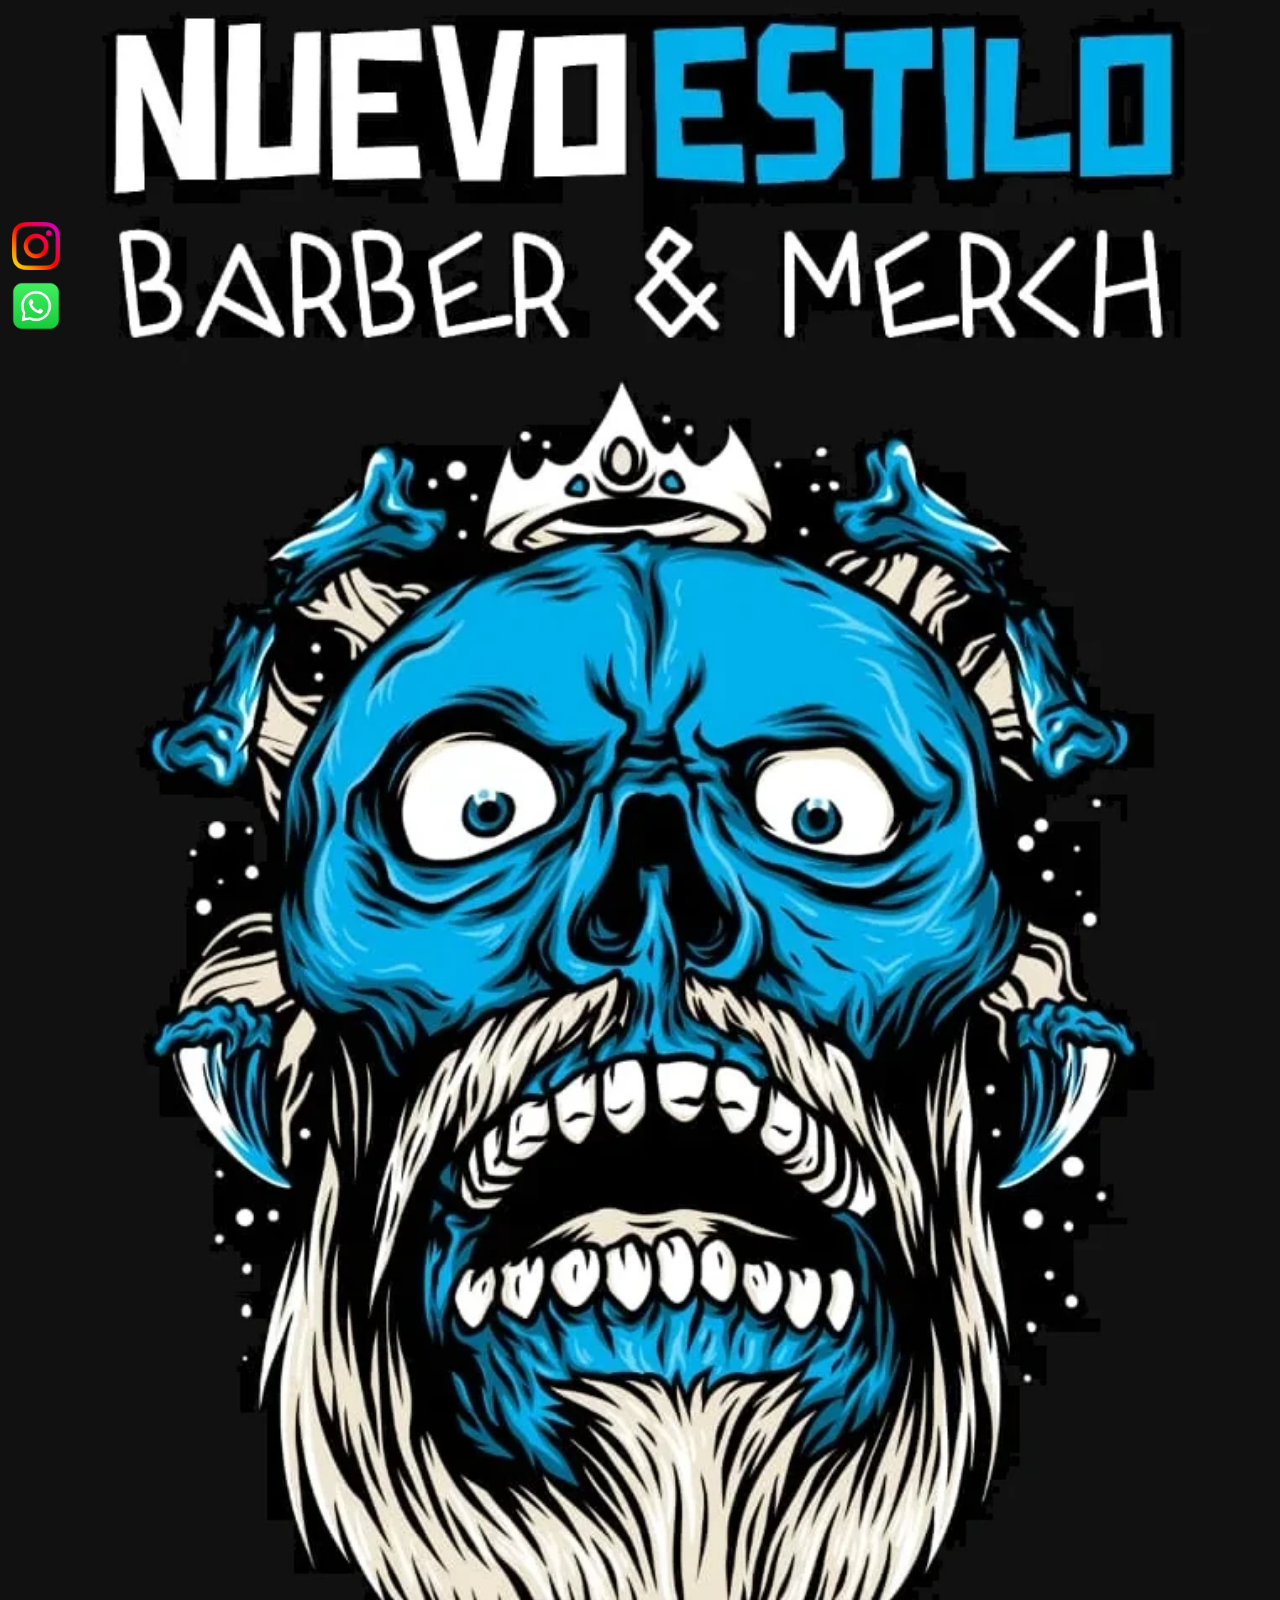
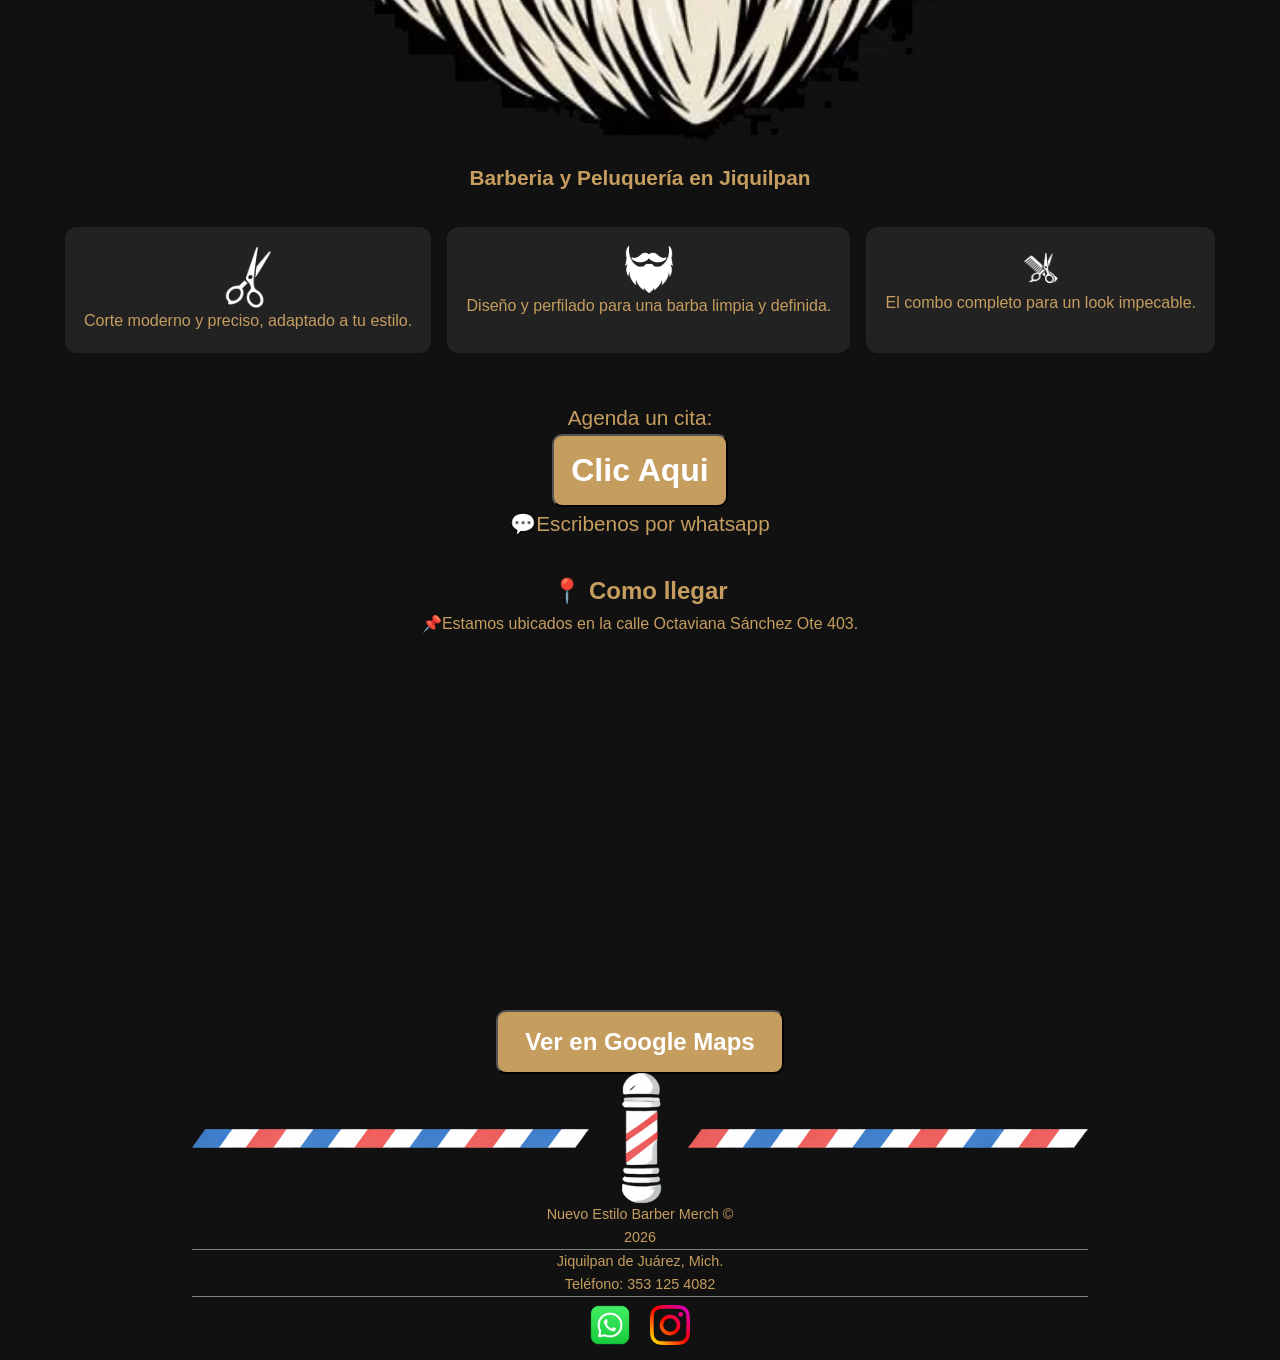
==== commit a2b3c46d: "quitar_gsc" ====
--- a/index.html
+++ b/index.html
@@ -31,9 +31,7 @@
         <p class="text-cta">Agenda un cita:</p>
         <button class="bcta"><a href="https://wa.me/3531254082?text=Hola,%20quiero%20agendar%20una%20cita%20en%20la%20barbería">Clic Aqui</a></button>
         <p class="text-cta">💬Escribenos por whatsapp</p>
-    </section>   
-
-    <a href="google00fcc62c781ebab2.html">siii</a>
+    </section>
 
     <section class="mapa-section">
         <h2>📍 Como llegar</h2>
